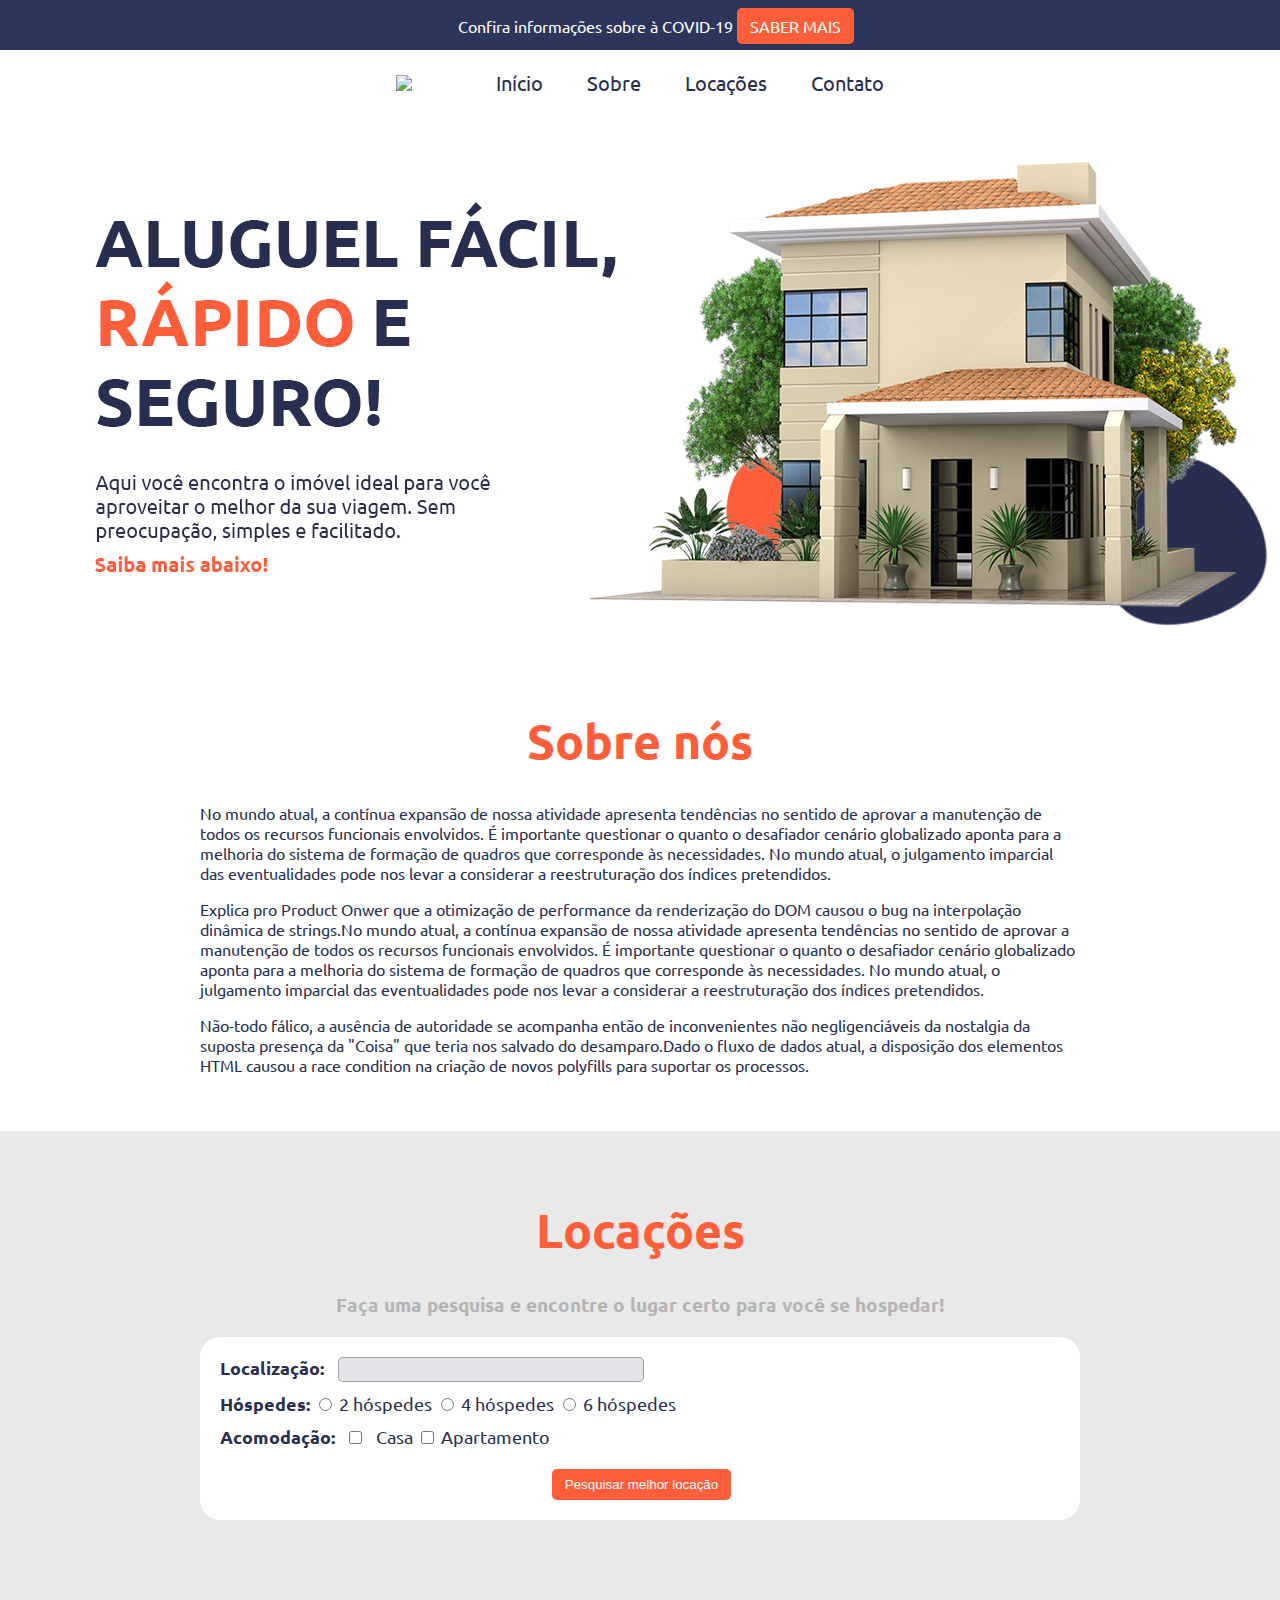
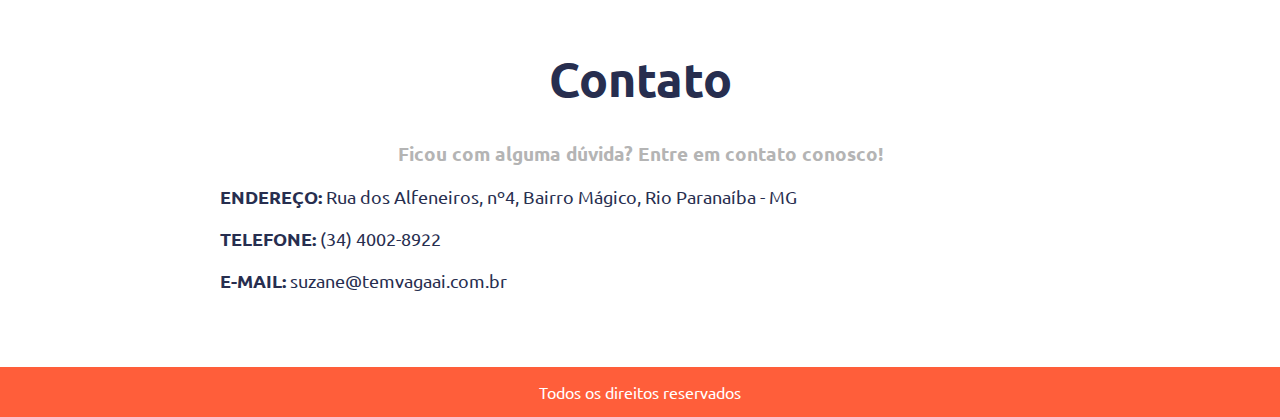
==== html/index.html @ 76b0810e "Create index.html" ====
<!DOCTYPE html>
<html>

<head>
    <meta charset="utf-8">
    <link rel="stylesheet" type="text/css" href="../css/estiloindex.css">
    <meta name="autores" content="Amanda, Matheus e Thalita">
    <link href="https://fonts.googleapis.com/css2?family=Ubuntu:wght@300;400;500;700&display=swap" rel="stylesheet">
    <title>Tem vaga aí?</title>
</head>

<body>
    <!-- CONTEÚDO DE AVISO -->
    <div class="aviso">
        <span>Confira informações sobre à COVID-19</span> <a href="https://coronavirus.saude.gov.br/" class="avisobotao">SABER MAIS</a>
      </div>

    <!-- MENU --> 
    <div class="navbar">
        <img class="navlogo" src="../img/logo.png">
        <a href="#inicio">Início</a>
        <a href="#sobre">Sobre</a>
        <a href="#locacoes">Locações</a>
        <a href="#contato">Contato</a>
      </div >
    
    <!-- IMAGEM INICIAL -->
    <div id="inicio">
      <img src="../img/fundo02.png">
    </div>

    <br  id="sobre" >
    <!-- SOBRE -->
    <h1 class="titulo" >Sobre nós</h1>

    <div class="paragrafo">
      <p>No mundo atual, a contínua expansão de nossa atividade apresenta tendências no 
        sentido de aprovar a manutenção de todos os recursos funcionais envolvidos.
        É importante questionar o quanto o desafiador cenário globalizado aponta para 
        a melhoria do sistema de formação de quadros que corresponde às necessidades.
        No mundo atual, o julgamento imparcial das eventualidades pode nos levar a considerar 
        a reestruturação dos índices pretendidos.</p>
        <p>Explica pro Product Onwer que a otimização de performance da renderização do DOM 
          causou o bug na interpolação dinâmica de strings.No mundo atual, a contínua expansão 
          de nossa atividade apresenta tendências no 
          sentido de aprovar a manutenção de todos os recursos funcionais envolvidos.
          É importante questionar o quanto o desafiador cenário globalizado aponta para 
          a melhoria do sistema de formação de quadros que corresponde às necessidades.
          No mundo atual, o julgamento imparcial das eventualidades pode nos levar a considerar 
          a reestruturação dos índices pretendidos.</p>
        <p id="locacoes">Não-todo fálico, a ausência de autoridade se acompanha então de inconvenientes não 
          negligenciáveis da nostalgia da suposta presença da "Coisa" que teria nos salvado do 
          desamparo.Dado o fluxo de dados atual, a disposição dos elementos HTML causou a race condition 
          na criação de novos polyfills para suportar os processos.</p>
          <br><br>
         
    </div>
    
    <!-- LOCAÇÕES -->
    <div class="fundoPesquisa" >
      
      <br>

      <h1 class="titulo">Locações</h1>
      <h3 class="subtitulo">Faça uma pesquisa e encontre o lugar certo para você se hospedar!</h3>

    <div class="pesquisa">

      <div>
        <label class="localizacao">Localização:</label>
        <input type="text" id="local" name="local"><br>
      </div>

      <div>
        <label class="localizacao">Hóspedes:</label>
        <input type="radio" id="2adultos" name="adultos" value="2adultos">
        <label for="2adultos">2 hóspedes</label> 
        <input type="radio" id="4adultos" name="adultos" value="4adultos">
        <label for="4adultos">4 hóspedes</label>
        <input type="radio" id="6adultos" name="adultos" value="6adultos">
        <label for="6adultos">6 hóspedes</label><br>
      </div>

      <div>
          <label class="localizacao">Acomodação:</label>
          <input type="checkbox" id="locacao1" name="locacao1" value="casa"> 
          <label for="locacao1"> Casa </label>
        
          <input type="checkbox" id="locacao2" name="locacao2" value="apartamento"> 
          <label for="locacao2"> Apartamento </label><br> 
      </div>

        <a href="resultado.html" ><button class="botaoPesquisa">Pesquisar melhor locação</button></a>
       
    </div>
    
    <br><br><br><br>

  </div>

    

    <!-- Contato -->
    <h1 class="tituloContato"  id="contato">Contato</h1>
      <h3 class="subtitulo">Ficou com alguma dúvida? Entre em contato conosco!</h3>
    <div class="contato" >
      <div class="paragrafoContato">
        <p><b>ENDEREÇO:</b> Rua dos Alfeneiros, nº4, Bairro Mágico, Rio Paranaíba - MG</p>
        <p><b>TELEFONE:</b> (34) 4002-8922</p>
        <p><b>E-MAIL:</b> suzane@temvagaai.com.br</p>
      </div>
    </div>
    <br><br>

    <!-- RODAPÉ -->
      <footer>
          <p>Todos os direitos reservados</p>
      </footer>

</body>


</html>
---- css/estiloindex.css ----
body, html {
    margin: 0;
    height: 100%;
    font-family: 'Ubuntu', sans-serif;
    scroll-behavior: smooth;
}

/* MENU */
.navbar {
    background-color: white;
    font-family: 'Ubuntu', sans-serif;
    padding:  20px 10px;
    text-align: center;
    position: fixed;
    display: block; 
    top: 50px;;
    width: 100%;
    left:0;
    right:0;
}

.navbar a {
    font-size: 20px;
    color: #272e4f;
    padding: 15px 20px;
    text-decoration: none;
    
}
  
.navbar a:hover {
    color: #ff5e3a ;
}

.navlogo{
    margin-right: 60px;
    height: 35px;
}

/* CONTEÚDO DE AVISO */ 

.aviso {
    position: fixed;
    display: block; 
    top: 0px;
    width: 100%;
    left:0;
    right:0;
    text-align: center;
    padding: 1rem;
    background-color: #2c365d;
    color: white;
    /*background-image: linear-gradient(to right, #2D27FF, #FF0A6C); ;*/
}

.avisobotao {
    font-family: 'Ubuntu', sans-serif;
    color: white;
    background-color: #ff5e3a ;
    padding: .5rem .8rem;
    border-radius: 5px;
    text-decoration: none;
}

/*H1*/

.titulo{
    color:  #ff5e3a;
    text-align: center;
    margin-top: 3rem;
    margin-bottom: 2rem;
    font-size: 3rem;
}

/*Parágrafos*/

.paragrafo{
    margin-right: 200px;
    margin-left: 200px;
    color: #272e4f;
}

/*Subtítulo*/
.subtitulo{
    text-align: center;
    color: #b4b4b4;
}

/*Pesquisa*/

.fundoPesquisa{
    background-color: #e9e9e9;
}

.pesquisa{
    margin-right: 200px;
    margin-left: 200px;
    font-size: 18px;
    color: #272e4f;
    background-color: #ffffff;
    border-radius: 20px;
}

.localizacao{
    margin-left: 20px;
    font-weight: bolder;  
}

#local{
    margin-top: 20px;
    margin-right: 10px;
    margin-left: 10px;
    margin-bottom: 10px;
    border-radius: 5px;
    border: 1px solid hsla(0, 0%, 0%, 0.302);
    background:#272e4f21;
    width:300px;
    font-size: 18px;
   
}

#locacao1{
    margin-top: 15px;
    margin-right: 10px;
    margin-left: 10px;
    margin-bottom: 10px;
}

.botaoPesquisa{
    color: white;
    background-color: #ff5e3a ;
    padding: .5rem .8rem;
    border-radius: 5px;
    border: none;
    text-decoration: none;
    margin-top: 15px;
    margin-right: 10px;
    margin-left: 40%;
    margin-bottom: 20px;
   
}

.botaoPesquisa:hover {
    background-color: #272e4f ;
}

/* RODAPE */

.tituloContato{
    color: #272e4f;
    text-align: center;
    margin-top: 3rem;
    margin-bottom: 2rem;
    font-size: 3rem;
    
}

.contato{
    margin-right: 200px;
    margin-left: 200px;
    font-size: 18px;
    color: #272e4f;
    /*border: solid 1px;*/
    border-radius: 20px;
    animation: mudar-borda 4s linear infinite alternate;
}

@keyframes mudar-borda {
    25% {
      border: solid 1px #ff5e3a;
    }
    50% {
        border: solid 2px #272e4f;
    }
    75% {
        border: solid 3px #ff5e3a;
      }
      100% {
          border: solid 4px #272e4f;
      }
  }

.paragrafoContato{
    margin-left: 20px;
    color: #272e4f;
}

/* RODAPE */

footer{
    bottom: 0;
    background-color: #ff5e3a;
    color: #FFF;
    width: 100%;
    height: 50px;    
    text-align: center;
    line-height: 50px;
}
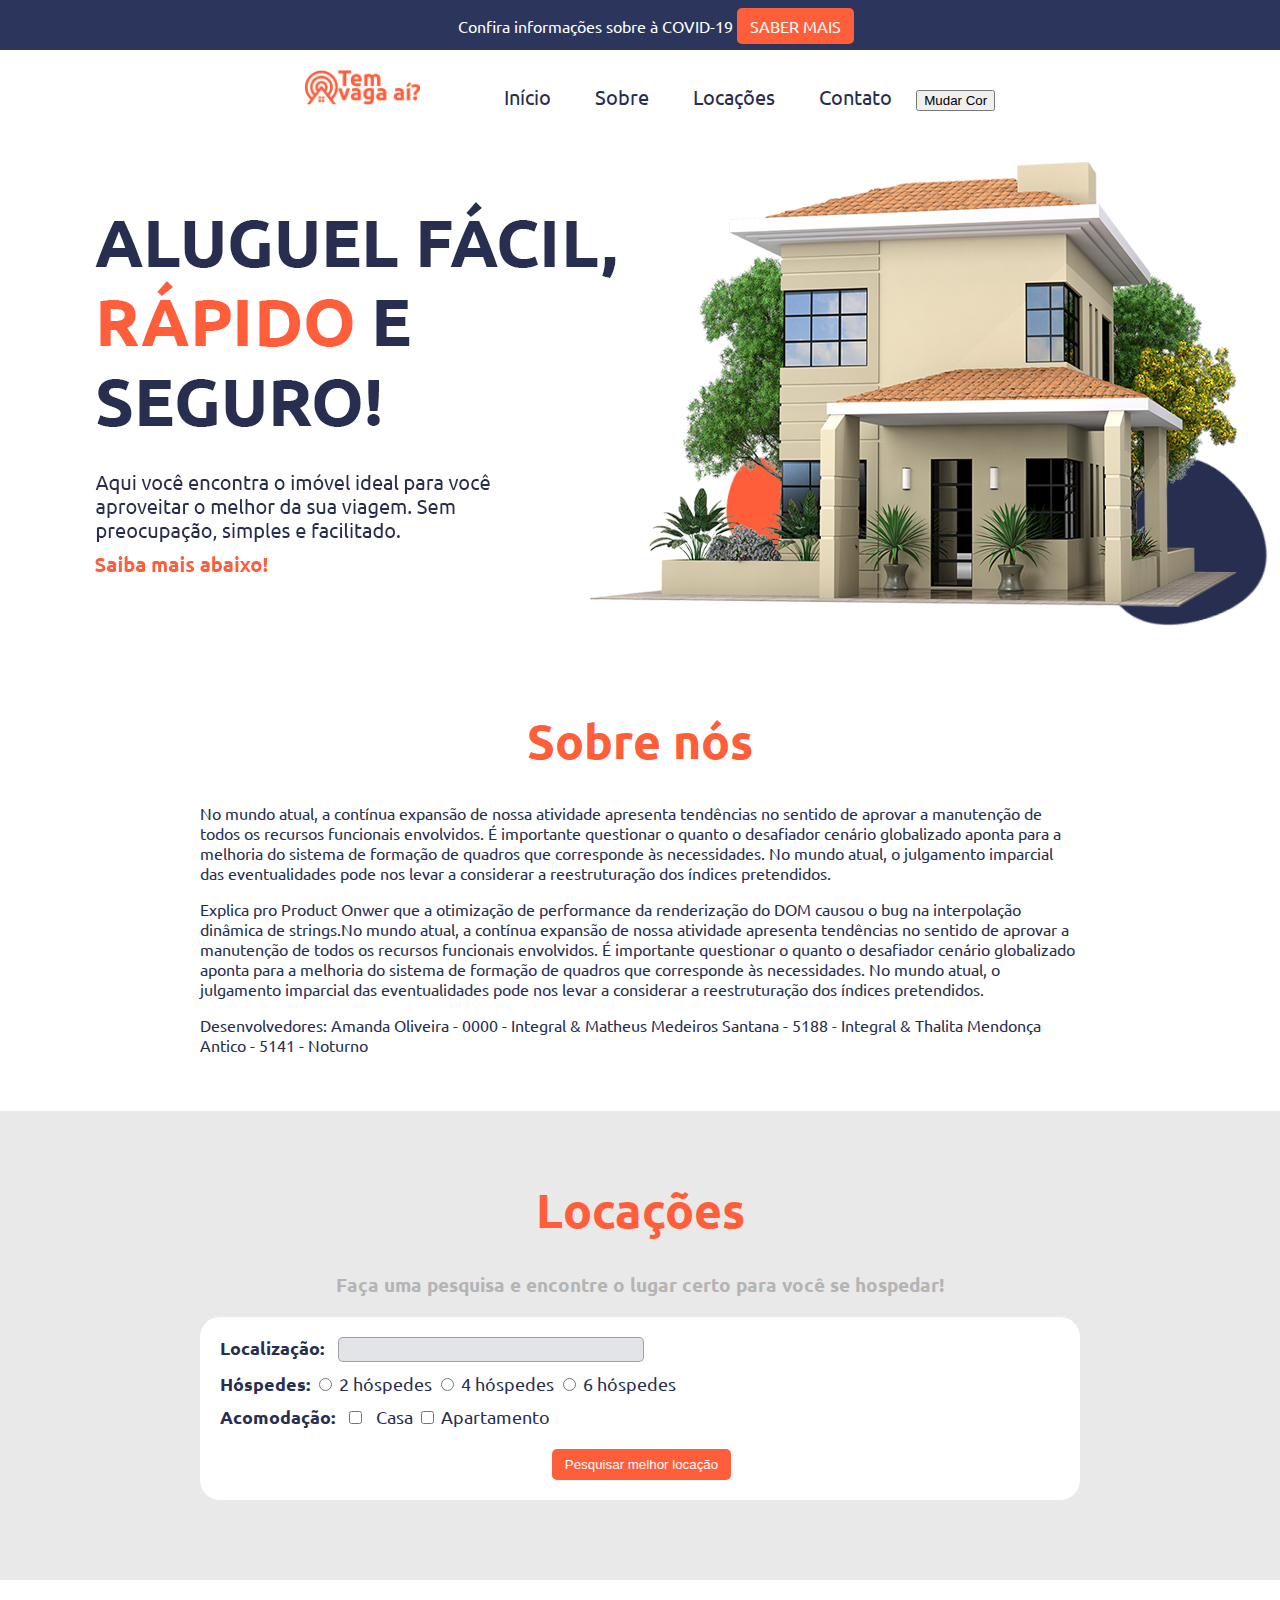
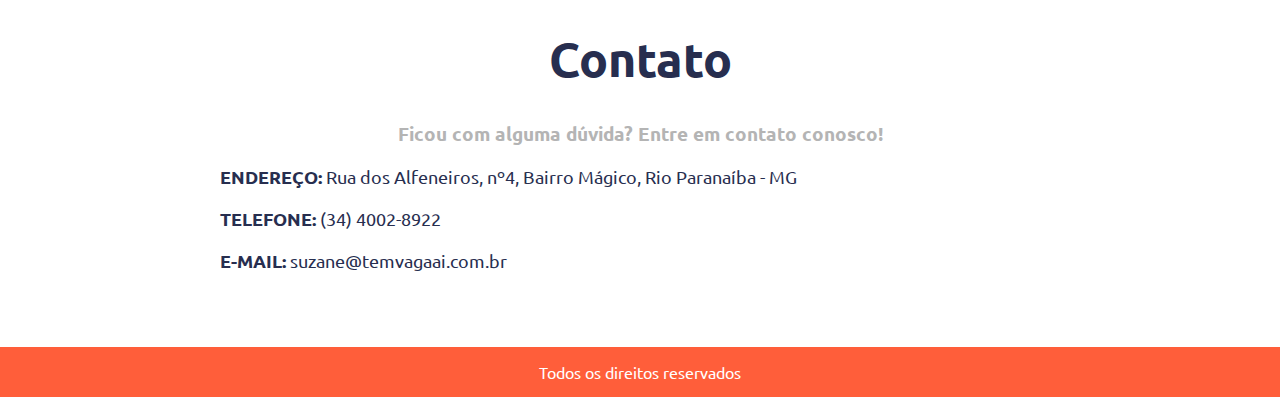
==== commit 3e4801f8: "Update index.html" ====
--- a/html/index.html
+++ b/html/index.html
@@ -22,6 +22,7 @@
         <a href="#sobre">Sobre</a>
         <a href="#locacoes">Locações</a>
         <a href="#contato">Contato</a>
+        <button id="mudarsite" class="botaomenu" onclick="myFunction()">Mudar Cor</button>
       </div >
     
     <!-- IMAGEM INICIAL -->
@@ -48,10 +49,7 @@
           a melhoria do sistema de formação de quadros que corresponde às necessidades.
           No mundo atual, o julgamento imparcial das eventualidades pode nos levar a considerar 
           a reestruturação dos índices pretendidos.</p>
-        <p id="locacoes">Não-todo fálico, a ausência de autoridade se acompanha então de inconvenientes não 
-          negligenciáveis da nostalgia da suposta presença da "Coisa" que teria nos salvado do 
-          desamparo.Dado o fluxo de dados atual, a disposição dos elementos HTML causou a race condition 
-          na criação de novos polyfills para suportar os processos.</p>
+        <p id="locacoes">Desenvolvedores: Amanda Oliveira - 0000 - Integral & Matheus Medeiros Santana - 5188 - Integral & Thalita Mendonça Antico - 5141 - Noturno </p>
           <br><br>
          
     </div>
@@ -116,6 +114,20 @@
       <footer>
           <p>Todos os direitos reservados</p>
       </footer>
+    
+<script>
+function myFunction() {
+  var x = document.getElementsByClassName("navbar");
+    x[0].style.backgroundColor = "#272e4f";
+  
+  var y = document.getElementsByClassName("aviso");
+  y[0].style.backgroundColor = "black";
+
+  var z = document.getElementsByClassName("body");
+  z[0].style.backgroundColor = "#272e4f";
+  
+}
+</script>
 
 </body>
 
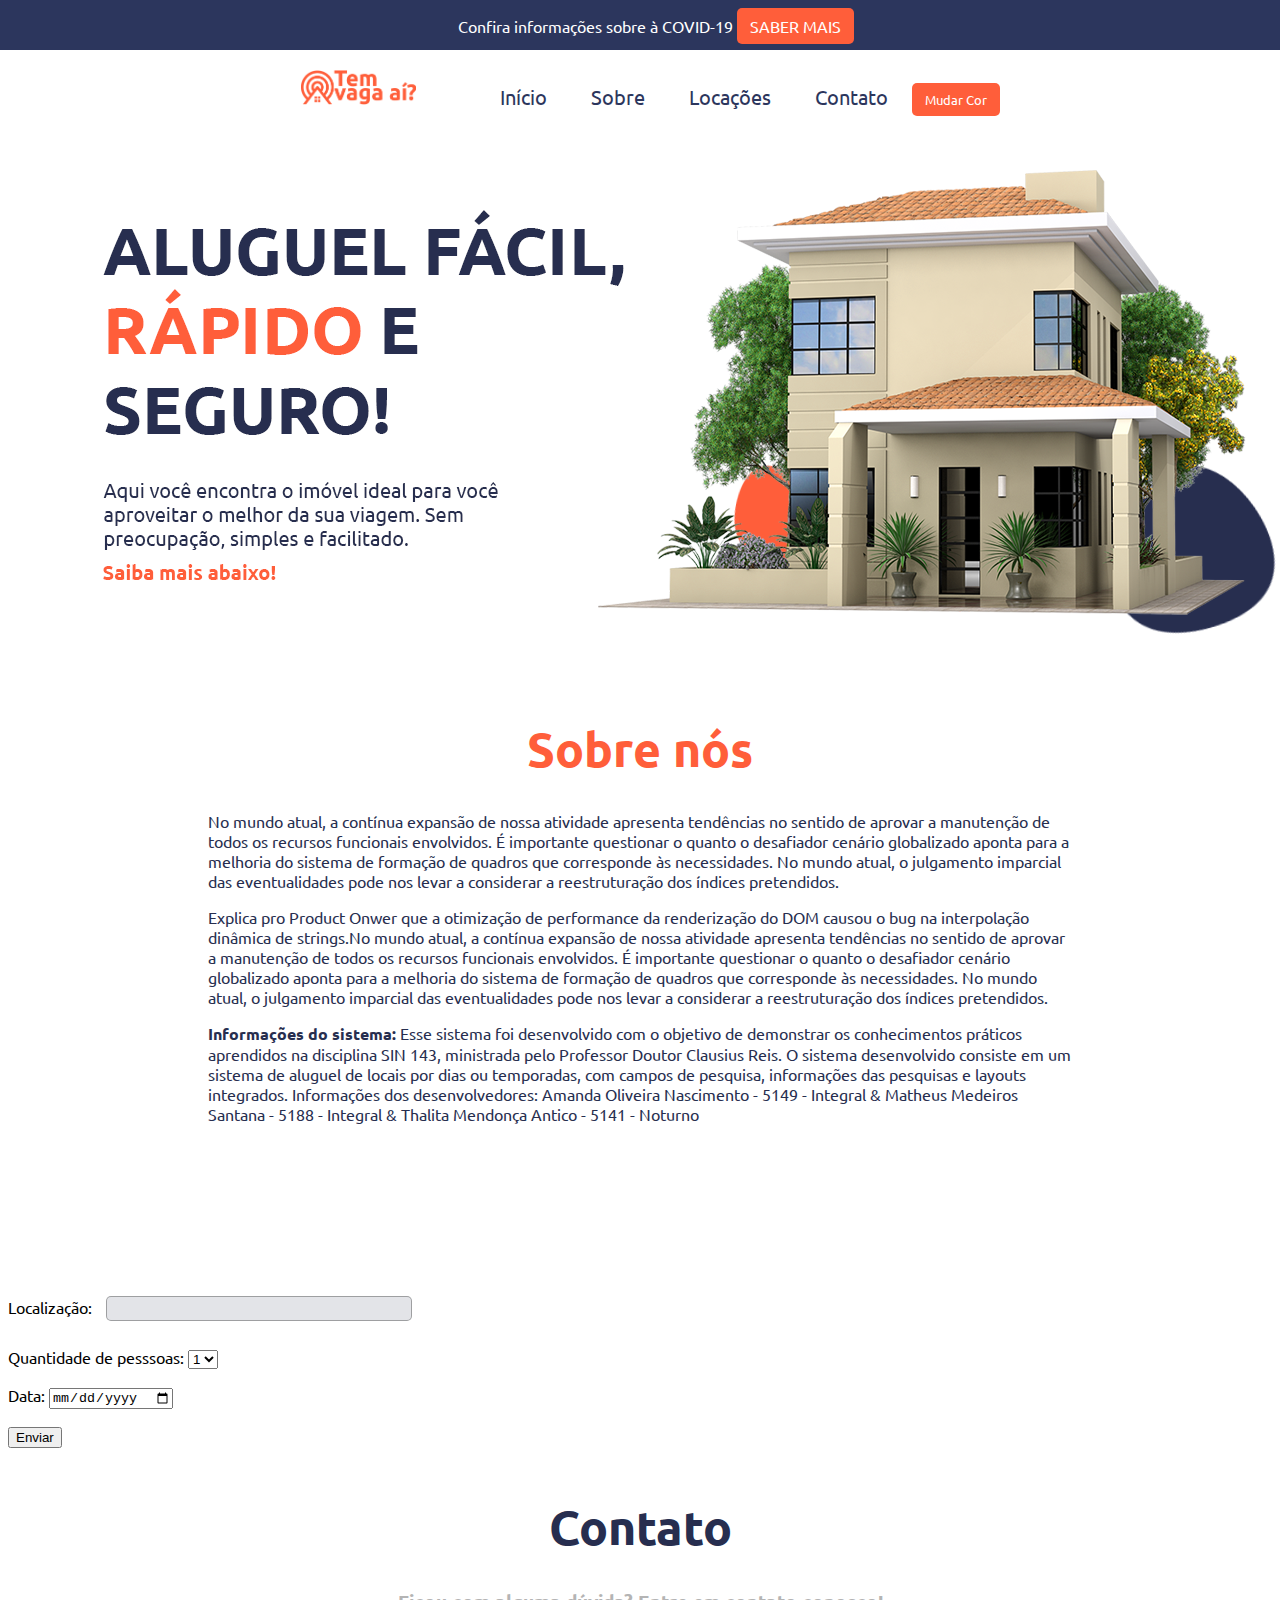
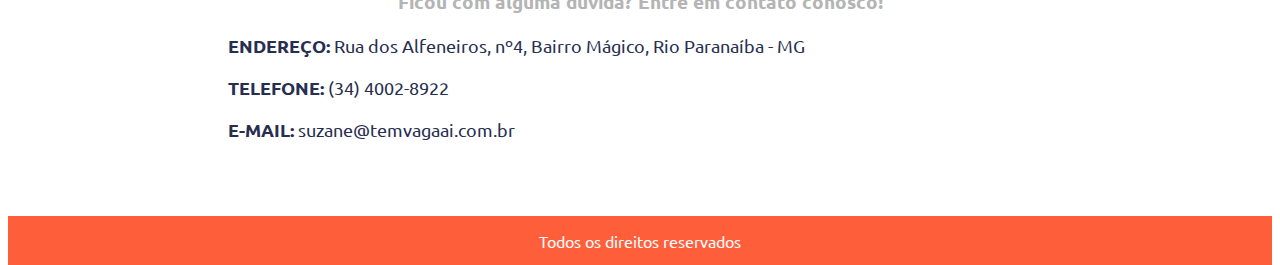
==== commit 7de6deb8: "Update index.html" ====
--- a/html/index.html
+++ b/html/index.html
@@ -22,14 +22,15 @@
         <a href="#sobre">Sobre</a>
         <a href="#locacoes">Locações</a>
         <a href="#contato">Contato</a>
-        <button id="mudarsite" class="botaomenu" onclick="myFunction()">Mudar Cor</button>
+        <input type="button" class="botaomenu" onclick="mudarCSS('../css/estiloindexCORES.css', 0);" value="Mudar Cor">
       </div >
     
     <!-- IMAGEM INICIAL -->
     <div id="inicio">
       <img src="../img/fundo02.png">
-    </div>
-
+      
+    </div>
+    
     <br  id="sobre" >
     <!-- SOBRE -->
     <h1 class="titulo" >Sobre nós</h1>
@@ -49,12 +50,16 @@
           a melhoria do sistema de formação de quadros que corresponde às necessidades.
           No mundo atual, o julgamento imparcial das eventualidades pode nos levar a considerar 
           a reestruturação dos índices pretendidos.</p>
-        <p id="locacoes">Desenvolvedores: Amanda Oliveira - 0000 - Integral & Matheus Medeiros Santana - 5188 - Integral & Thalita Mendonça Antico - 5141 - Noturno </p>
+        <p id="locacoes"><b>Informações do sistema: </b>Esse sistema foi desenvolvido com o objetivo de demonstrar os conhecimentos 
+          práticos aprendidos na disciplina SIN 143, ministrada pelo Professor Doutor Clausius Reis. O sistema desenvolvido consiste
+          em um sistema de aluguel de locais por dias ou temporadas, com campos de pesquisa, informações das pesquisas e layouts
+          integrados. Informações dos desenvolvedores: Amanda Oliveira Nascimento - 5149 - Integral & Matheus Medeiros Santana - 
+          5188 - Integral & Thalita Mendonça Antico - 5141 - Noturno </p>
           <br><br>
          
     </div>
     
-    <!-- LOCAÇÕES -->
+    <!-- LOCAÇÕES
     <div class="fundoPesquisa" >
       
       <br>
@@ -91,11 +96,25 @@
         <a href="resultado.html" ><button class="botaoPesquisa">Pesquisar melhor locação</button></a>
        
     </div>
-    
+     -->
     <br><br><br><br>
 
   </div>
 
+  <form name="pesquisa" method="post" action="#" onsubmit="return validaForm(this);">
+    <p>Localização: <input type="text" name="local" id="local" /></p>
+    <p>Quantidade de pesssoas:
+      <select name="quantidade" id="quantidade">
+        <option>1</option>
+        <option>2</option>
+        <option>3</option>
+        <option>4</option>
+        <option>5</option>
+      </select>
+     <p>Data: <input type="date" name="data"  id="data"></p>
+    </p><label><input type="submit" name="sbt" value="Enviar" /></label></p>
+  </form>
+  
     
 
     <!-- Contato -->
@@ -116,16 +135,108 @@
       </footer>
     
 <script>
-function myFunction() {
-  var x = document.getElementsByClassName("navbar");
-    x[0].style.backgroundColor = "#272e4f";
-  
-  var y = document.getElementsByClassName("aviso");
-  y[0].style.backgroundColor = "black";
-
-  var z = document.getElementsByClassName("body");
-  z[0].style.backgroundColor = "#272e4f";
-  
+function mudarCSS(cssFile, cssLinkIndex) {
+
+  var oldlink = document.getElementsByTagName("link").item(cssLinkIndex);
+
+  var newlink = document.createElement("link");
+
+  newlink.setAttribute("rel", "stylesheet");
+  newlink.setAttribute("type", "text/css");
+  newlink.setAttribute("href", cssFile);
+
+  document.getElementsByTagName("head").item(0).replaceChild(newlink, oldlink);
+}
+
+function validaForm(frm) {
+/*
+o parâmetro frm desta função significa: this.form,
+pois a chamada da função - validaForm(this) foi
+definida na tag form.
+*/
+    //Não receber localização vazia
+    if(frm.local.value == "") {
+        alert("Por favor, preencha a localização!");
+        frm.local.focus();
+        return false;
+    }
+
+    //Não receber numero
+    if(!isNaN(frm.local.value)) {
+        alert("Por favor, não preencher com número!");
+        frm.local.focus();
+        return false;
+    } 
+
+    if(frm.local.value.lenght < 3) {
+        alert("Por favor, aaaaaaaaa!");
+        frm.local.focus();
+        return false;
+    }
+
+    //Não receber data vazia
+    if(frm.data.value == "") {
+        alert("Por favor, preencha a data!");
+        frm.data.focus();
+        return false;
+    }
+
+    var strData = "06/12/2020";
+    var partesData = strData.split("/");
+    var data = new Date(partesData[2], partesData[1] - 1, partesData[0]);
+
+    if(data > new Date('06/12/2020')){ 
+        alert("Por favor, preencha a data maior que hoje!");
+        frm.data.focus();
+        return false;
+    }
+
+    
+
+    
+
+    // O utilizador necessita de selecionar um dos dois
+    //radio buttons: Masculino ou Feminino.
+    escolhaSexo = -1; //valor negativo default (padrão) que significa que nada foi escolhido ainda.
+    //No bloco de código abaixo foi criado um ciclo entre
+    //os radios button com o mesmo nome (sexo)
+    for(x = frm.sexo.lenght -1; x > -1; x--) {
+        /*
+        x = frm.sexo.lenght -1 é a mesma coisa que: x = 2-
+        1, que resulta em 1.
+        x > -1 significa que o valor de x não pode ser igual a -1 e
+        sim maior, porque -1 significa que nada foi escolhido.
+        x-- significa que há um decremento no valor x, é algo como:
+        x = 1, x= 0 e pára pois x não pode ser -1.
+        */
+        if(frm.sexo[x].checked) { //checked quer dizer selecionado,
+           //então verifica se o primeiro (0) ou o
+           //segundo (1) radio button foi selecionado (checked).
+           escolhaSexo = x; //atribui à variável escolhaSexo o valor X.
+        }
+    }
+    //se nenhuma das opções (masculino ou feminino) forem
+    //escolhidas, mostra um alerta e cancela o envio.
+    if(escolhaSexo == -1) {
+        alert("qual o seu sexo?");
+        frm.sexo[0].focus();
+        return false;
+    }
+    /* valida a profissão:
+    O utilizador tem de escolher uma entre as três opções
+    (Programador, Designer e Tester).
+    */
+    if(frm.prof.value == "" || from.prof.value == "Todas") {
+        alert("De momento, precisamos de especialistas nas três áreas indicadas");
+        frm.prof.focus();
+        return false;
+    }
+    //Valida a textArea, que é como validar um campo de texto simples.
+    if(frm.sobre.value == "" || frm.sobre.value == null) {
+        alert("Por favor, conte-nos um pouco sobre si.");
+        frm.sobre.focus();
+        return false;
+    }
 }
 </script>
 
--- a/css/estiloindex.css
+++ b/css/estiloindex.css
@@ -1,8 +1,9 @@
-body, html {
+.body, html {
     margin: 0;
     height: 100%;
     font-family: 'Ubuntu', sans-serif;
     scroll-behavior: smooth;
+    background-color: white;
 }
 
 /* MENU */
@@ -17,14 +18,14 @@
     width: 100%;
     left:0;
     right:0;
+    
 }
 
 .navbar a {
     font-size: 20px;
-    color: #272e4f;
+    color: #2c365d;
     padding: 15px 20px;
     text-decoration: none;
-    
 }
   
 .navbar a:hover {
@@ -35,6 +36,22 @@
     margin-right: 60px;
     height: 35px;
 }
+
+.botaomenu {
+    font-family: 'Ubuntu', sans-serif;
+    color: white;
+    background-color: #ff5e3a ;
+    padding: .5rem .8rem;
+    border-radius: 5px;
+    border: none;
+    text-decoration: none;
+}
+
+.botaomenu:hover {
+    color: #2c365d ;
+}
+
+
 
 /* CONTEÚDO DE AVISO */ 
 
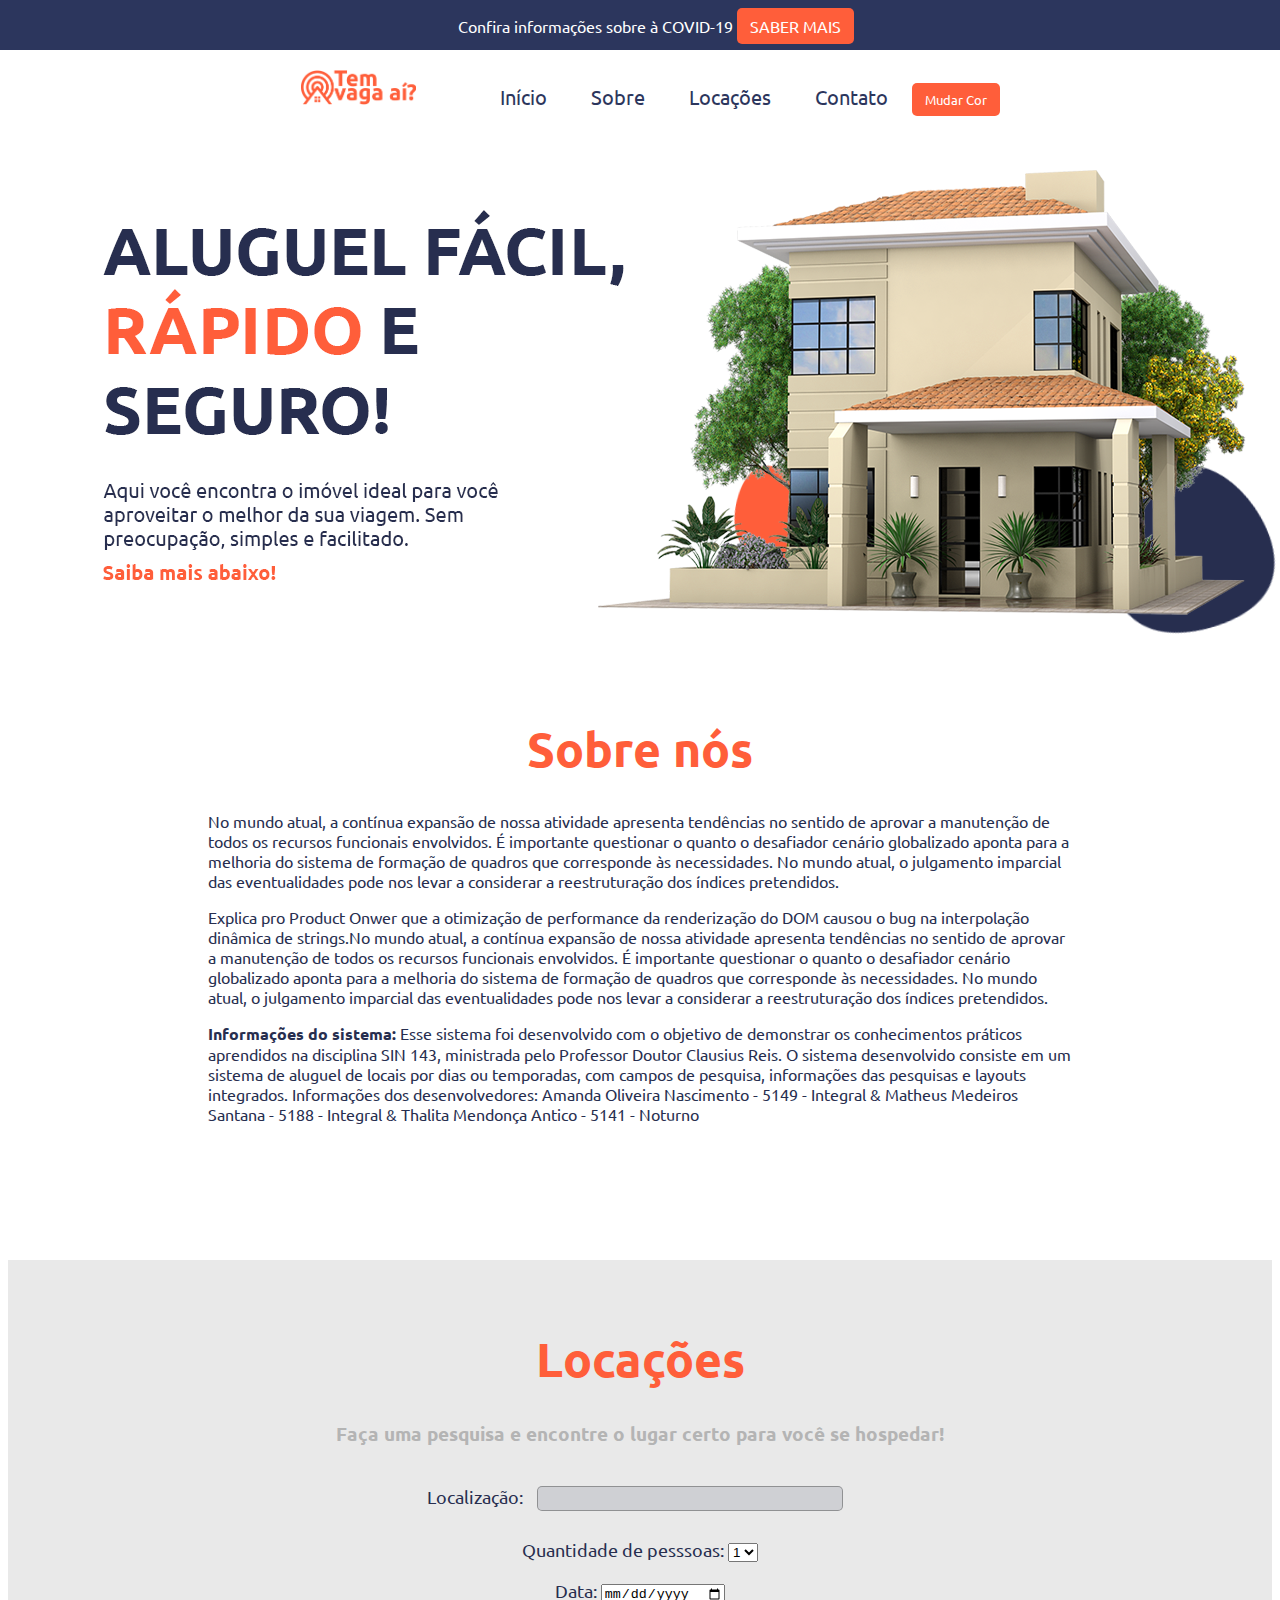
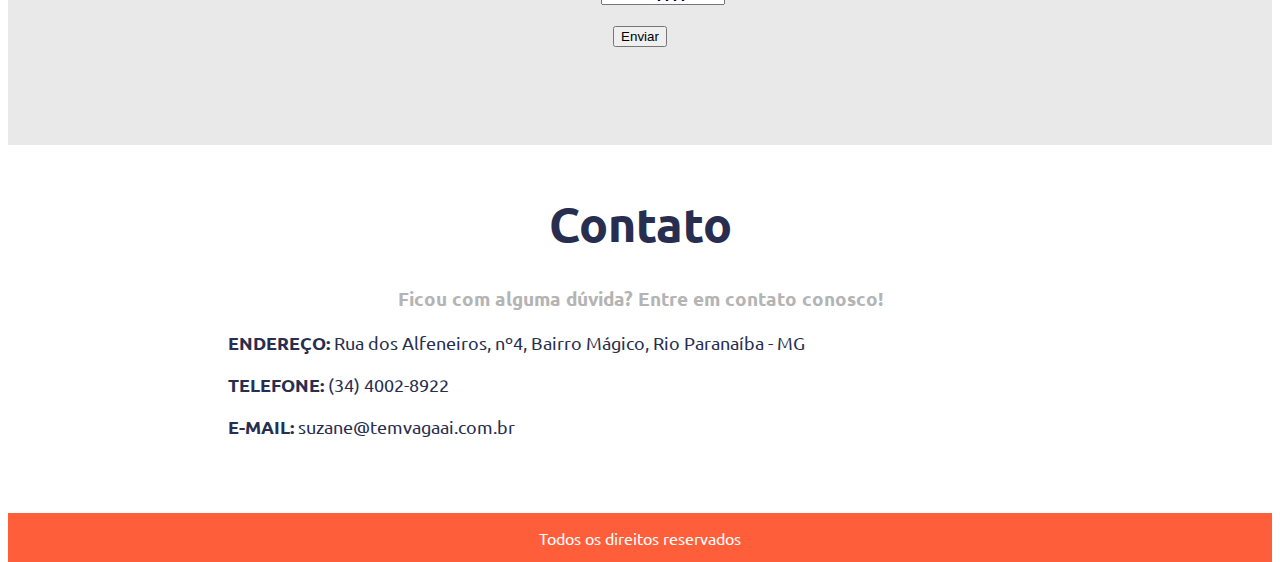
==== commit 1f995bd0: "Update index.html" ====
--- a/html/index.html
+++ b/html/index.html
@@ -6,6 +6,7 @@
     <link rel="stylesheet" type="text/css" href="../css/estiloindex.css">
     <meta name="autores" content="Amanda, Matheus e Thalita">
     <link href="https://fonts.googleapis.com/css2?family=Ubuntu:wght@300;400;500;700&display=swap" rel="stylesheet">
+    <script src="../js/d3.js"></script>
     <title>Tem vaga aí?</title>
 </head>
 
@@ -101,20 +102,34 @@
 
   </div>
 
-  <form name="pesquisa" method="post" action="#" onsubmit="return validaForm(this);">
-    <p>Localização: <input type="text" name="local" id="local" /></p>
-    <p>Quantidade de pesssoas:
-      <select name="quantidade" id="quantidade">
-        <option>1</option>
-        <option>2</option>
-        <option>3</option>
-        <option>4</option>
-        <option>5</option>
-      </select>
-     <p>Data: <input type="date" name="data"  id="data"></p>
-    </p><label><input type="submit" name="sbt" value="Enviar" /></label></p>
-  </form>
+  <div class="fundoPesquisa" >
+      
+    <br>
+
+    <h1 class="titulo">Locações</h1>
+    <h3 class="subtitulo">Faça uma pesquisa e encontre o lugar certo para você se hospedar!</h3>
+
+     <div class="pesquisa">
+
+      <form name="pesquisa" method="post" action="#" onsubmit="return validaForm(this);">
+        <p>Localização: <input type="text" name="local" id="local" /></p>
+        <p>Quantidade de pesssoas:
+          <select name="quantidade" id="quant">
+            <option>1</option>
+            <option>2</option>
+            <option>3</option>
+            <option>4</option>
+            <option>5</option>
+          </select>
+        <p>Data: <input type="date" name="data"  id="data"></p>
+        </p><label><input type="submit" name="sbt" value="Enviar" /></label></p>
+      </form>
+
+    </div>
   
+      <br><br><br><br>
+
+  </div>
     
 
     <!-- Contato -->
@@ -135,6 +150,8 @@
       </footer>
     
 <script>
+
+//Função de mudar CSS do site
 function mudarCSS(cssFile, cssLinkIndex) {
 
   var oldlink = document.getElementsByTagName("link").item(cssLinkIndex);
@@ -148,12 +165,9 @@
   document.getElementsByTagName("head").item(0).replaceChild(newlink, oldlink);
 }
 
+//Função de validar o formulario de pesquisa
 function validaForm(frm) {
-/*
-o parâmetro frm desta função significa: this.form,
-pois a chamada da função - validaForm(this) foi
-definida na tag form.
-*/
+
     //Não receber localização vazia
     if(frm.local.value == "") {
         alert("Por favor, preencha a localização!");
@@ -168,76 +182,23 @@
         return false;
     } 
 
-    if(frm.local.value.lenght < 3) {
-        alert("Por favor, aaaaaaaaa!");
-        frm.local.focus();
-        return false;
-    }
-
     //Não receber data vazia
     if(frm.data.value == "") {
         alert("Por favor, preencha a data!");
         frm.data.focus();
         return false;
     }
-
-    var strData = "06/12/2020";
-    var partesData = strData.split("/");
-    var data = new Date(partesData[2], partesData[1] - 1, partesData[0]);
-
-    if(data > new Date('06/12/2020')){ 
-        alert("Por favor, preencha a data maior que hoje!");
-        frm.data.focus();
-        return false;
-    }
-
-    
-
-    
-
-    // O utilizador necessita de selecionar um dos dois
-    //radio buttons: Masculino ou Feminino.
-    escolhaSexo = -1; //valor negativo default (padrão) que significa que nada foi escolhido ainda.
-    //No bloco de código abaixo foi criado um ciclo entre
-    //os radios button com o mesmo nome (sexo)
-    for(x = frm.sexo.lenght -1; x > -1; x--) {
-        /*
-        x = frm.sexo.lenght -1 é a mesma coisa que: x = 2-
-        1, que resulta em 1.
-        x > -1 significa que o valor de x não pode ser igual a -1 e
-        sim maior, porque -1 significa que nada foi escolhido.
-        x-- significa que há um decremento no valor x, é algo como:
-        x = 1, x= 0 e pára pois x não pode ser -1.
-        */
-        if(frm.sexo[x].checked) { //checked quer dizer selecionado,
-           //então verifica se o primeiro (0) ou o
-           //segundo (1) radio button foi selecionado (checked).
-           escolhaSexo = x; //atribui à variável escolhaSexo o valor X.
-        }
-    }
-    //se nenhuma das opções (masculino ou feminino) forem
-    //escolhidas, mostra um alerta e cancela o envio.
-    if(escolhaSexo == -1) {
-        alert("qual o seu sexo?");
-        frm.sexo[0].focus();
-        return false;
-    }
-    /* valida a profissão:
-    O utilizador tem de escolher uma entre as três opções
-    (Programador, Designer e Tester).
-    */
-    if(frm.prof.value == "" || from.prof.value == "Todas") {
-        alert("De momento, precisamos de especialistas nas três áreas indicadas");
-        frm.prof.focus();
-        return false;
-    }
-    //Valida a textArea, que é como validar um campo de texto simples.
-    if(frm.sobre.value == "" || frm.sobre.value == null) {
-        alert("Por favor, conte-nos um pouco sobre si.");
-        frm.sobre.focus();
-        return false;
-    }
 }
+
+//Função de preencher com CSV
+d3.csv("dropdown.csv",
+function(data) {
+  for(var i = 0; i < data.length; i++) {
+    console.log(data[i].quant);
+  }
+}
+
+
 </script>
 
 </body>
--- a/css/estiloindex.css
+++ b/css/estiloindex.css
@@ -109,12 +109,11 @@
 }
 
 .pesquisa{
-    margin-right: 200px;
-    margin-left: 200px;
+    
     font-size: 18px;
     color: #272e4f;
-    background-color: #ffffff;
     border-radius: 20px;
+    text-align: center;
 }
 
 .localizacao{
@@ -132,7 +131,6 @@
     background:#272e4f21;
     width:300px;
     font-size: 18px;
-   
 }
 
 #locacao1{
@@ -153,7 +151,6 @@
     margin-right: 10px;
     margin-left: 40%;
     margin-bottom: 20px;
-   
 }
 
 .botaoPesquisa:hover {
@@ -168,7 +165,6 @@
     margin-top: 3rem;
     margin-bottom: 2rem;
     font-size: 3rem;
-    
 }
 
 .contato{
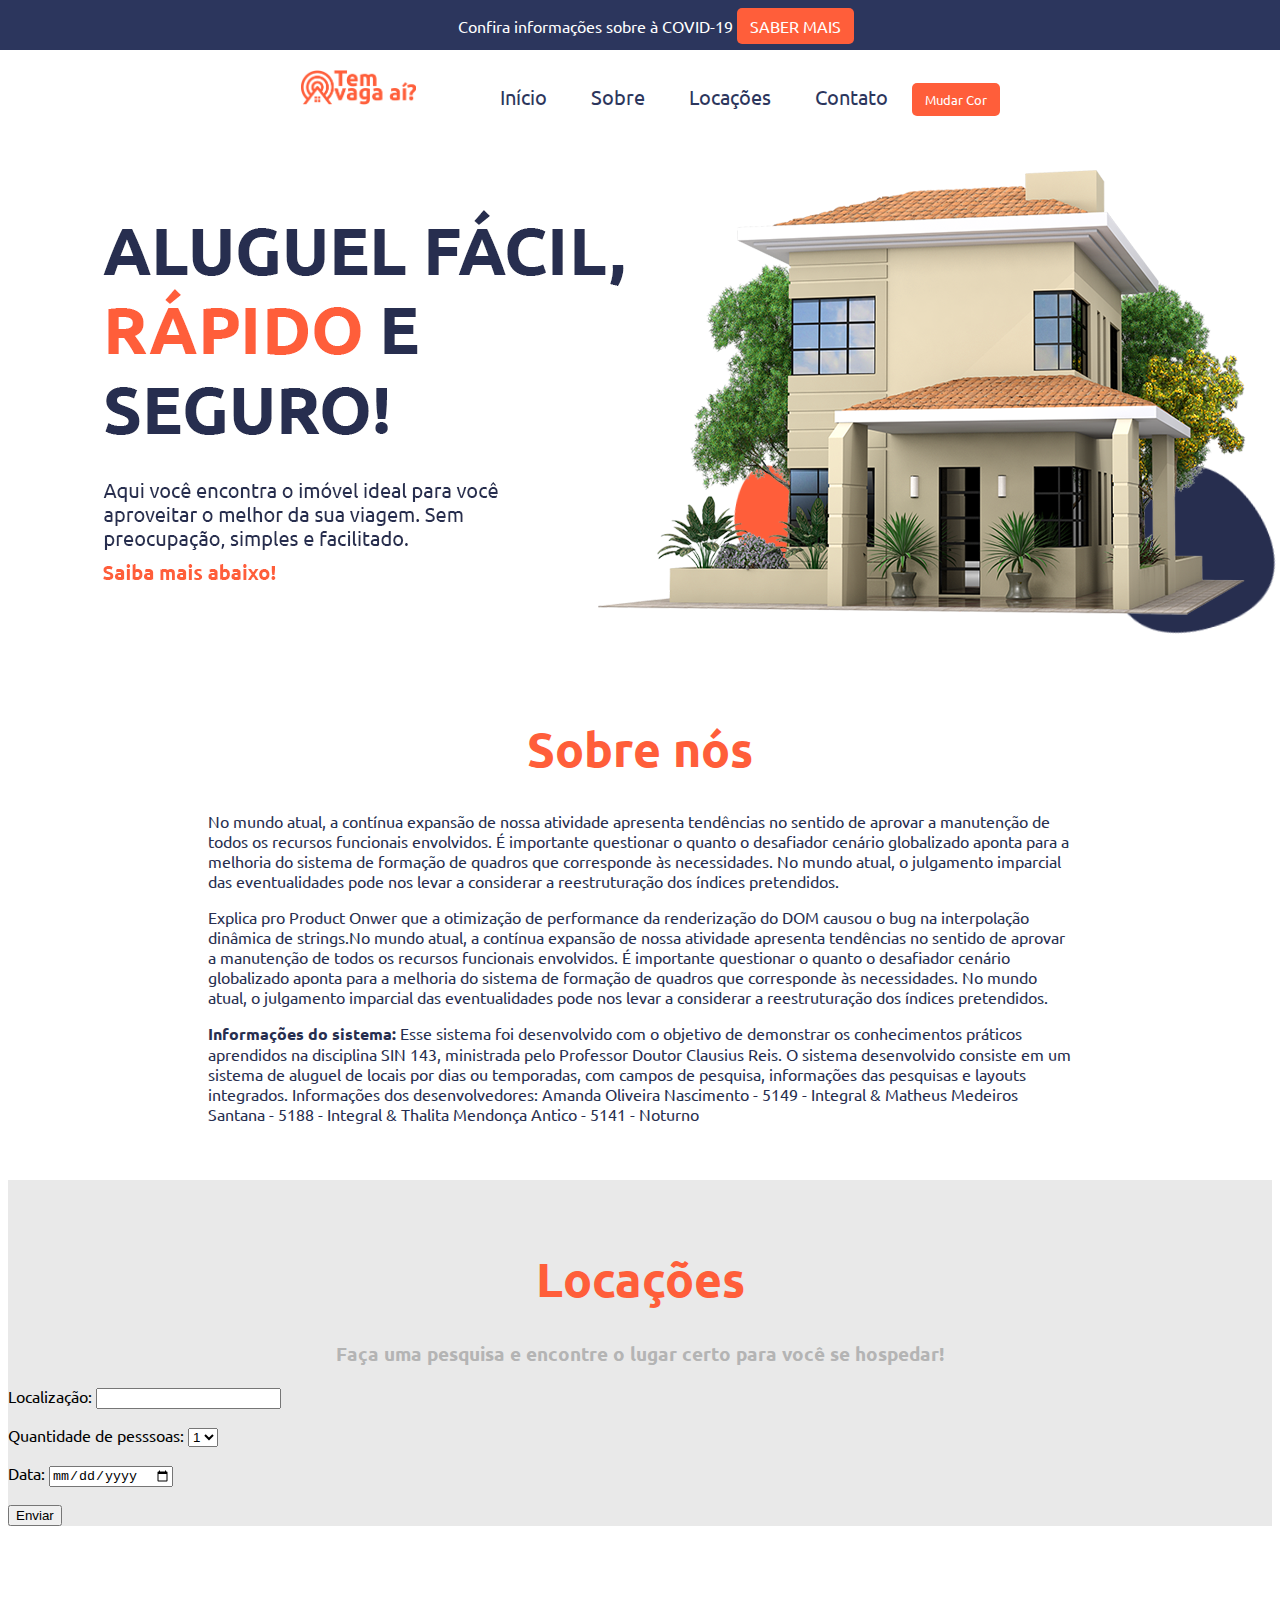
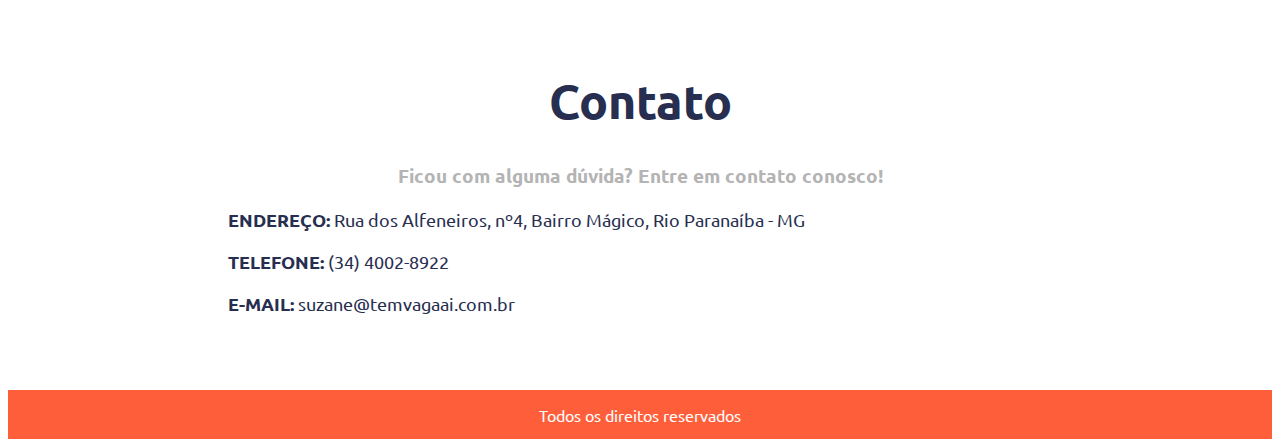
==== commit 2eac255e: "Update index.html" ====
--- a/html/index.html
+++ b/html/index.html
@@ -6,7 +6,7 @@
     <link rel="stylesheet" type="text/css" href="../css/estiloindex.css">
     <meta name="autores" content="Amanda, Matheus e Thalita">
     <link href="https://fonts.googleapis.com/css2?family=Ubuntu:wght@300;400;500;700&display=swap" rel="stylesheet">
-    <script src="../js/d3.js"></script>
+   
     <title>Tem vaga aí?</title>
 </head>
 
@@ -97,10 +97,11 @@
         <a href="resultado.html" ><button class="botaoPesquisa">Pesquisar melhor locação</button></a>
        
     </div>
-     -->
+     
     <br><br><br><br>
 
   </div>
+-->
 
   <div class="fundoPesquisa" >
       
@@ -109,7 +110,7 @@
     <h1 class="titulo">Locações</h1>
     <h3 class="subtitulo">Faça uma pesquisa e encontre o lugar certo para você se hospedar!</h3>
 
-     <div class="pesquisa">
+     <div class="pesquisa"></div>
 
       <form name="pesquisa" method="post" action="#" onsubmit="return validaForm(this);">
         <p>Localização: <input type="text" name="local" id="local" /></p>
@@ -129,7 +130,7 @@
   
       <br><br><br><br>
 
-  </div>
+ 
     
 
     <!-- Contato -->
@@ -190,13 +191,12 @@
     }
 }
 
-//Função de preencher com CSV
-d3.csv("dropdown.csv",
-function(data) {
+/*Função de preencher com CSV
+d3.csv("dropdown.csv", function(data) {
   for(var i = 0; i < data.length; i++) {
     console.log(data[i].quant);
   }
-}
+}*/
 
 
 </script>
--- a/css/estiloindex.css
+++ b/css/estiloindex.css
@@ -121,7 +121,7 @@
     font-weight: bolder;  
 }
 
-#local{
+#locall{
     margin-top: 20px;
     margin-right: 10px;
     margin-left: 10px;
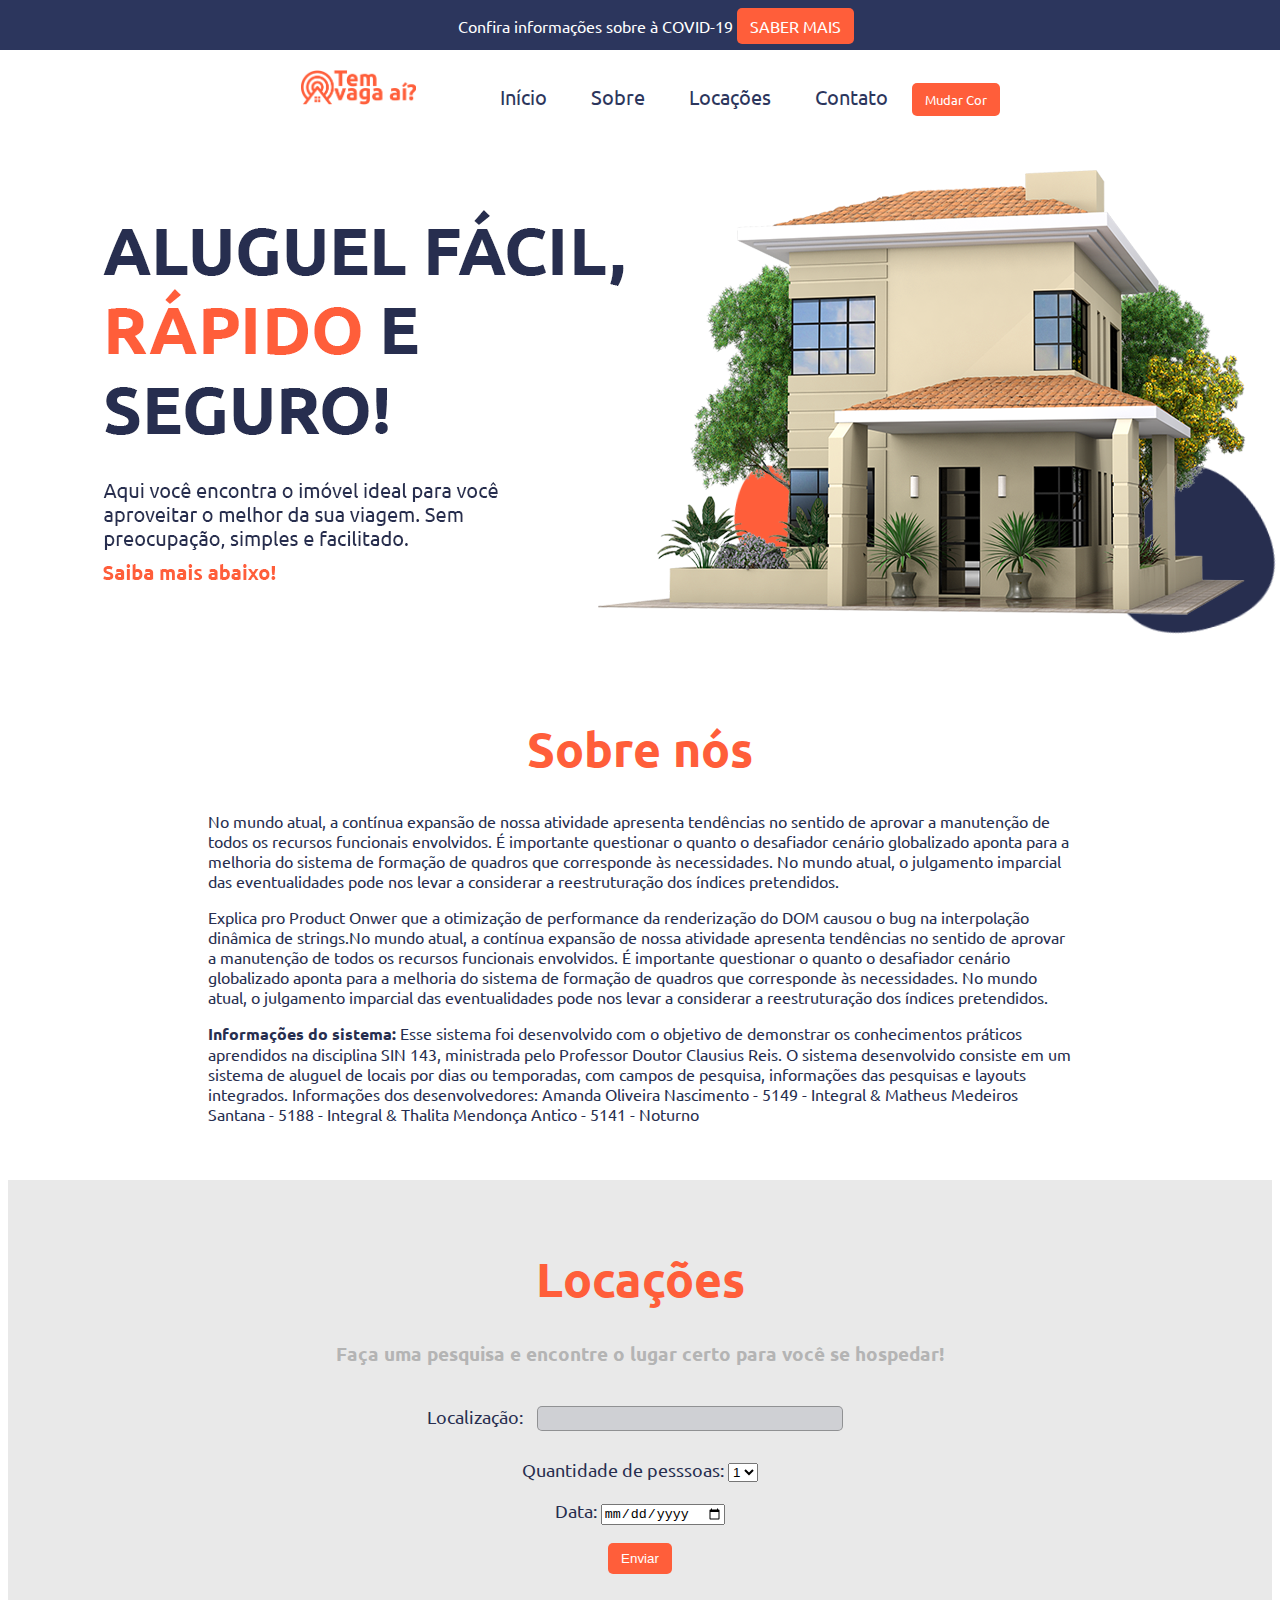
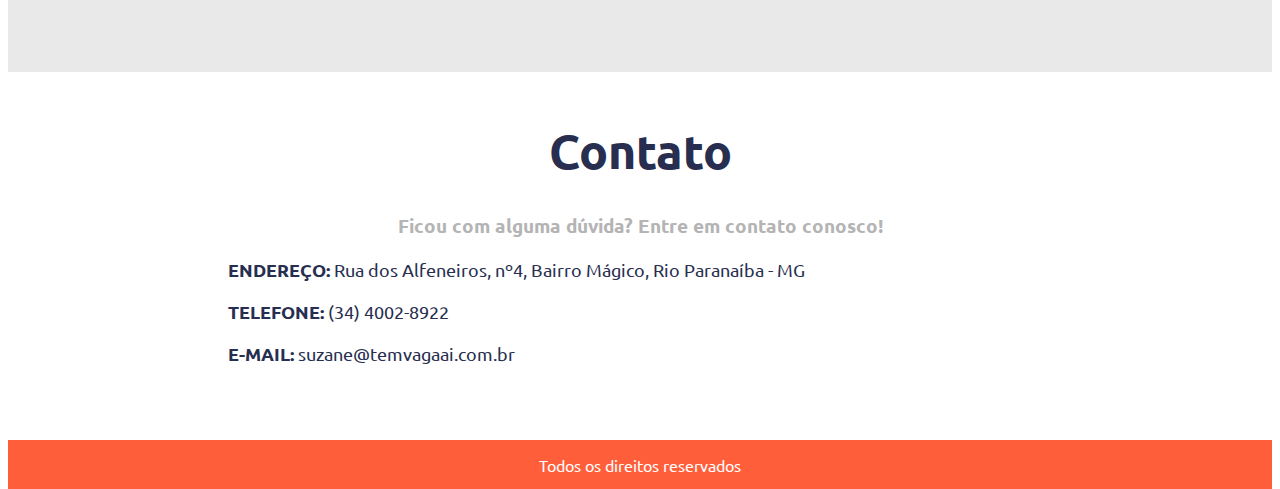
==== commit 361c2fc5: "Update index.html" ====
--- a/html/index.html
+++ b/html/index.html
@@ -31,6 +31,19 @@
       <img src="../img/fundo02.png">
       
     </div>
+
+    <?php
+    
+    include 'views-parts/slider.php';
+
+    headerHome();
+
+    slider([
+        "../img/img-1.jpg",
+        "../img/img-2.jpg",
+        "../img/img-3.jpg"
+    ]);
+    ?>
     
     <br  id="sobre" >
     <!-- SOBRE -->
@@ -103,14 +116,14 @@
   </div>
 -->
 
-  <div class="fundoPesquisa" >
-      
-    <br>
-
-    <h1 class="titulo">Locações</h1>
-    <h3 class="subtitulo">Faça uma pesquisa e encontre o lugar certo para você se hospedar!</h3>
-
-     <div class="pesquisa"></div>
+
+    <div  class="fundoPesquisa">
+      <br>
+
+        <h1 class="titulo">Locações</h1>
+        <h3 class="subtitulo">Faça uma pesquisa e encontre o lugar certo para você se hospedar!</h3>
+
+     <div class="pesquisa">
 
       <form name="pesquisa" method="post" action="#" onsubmit="return validaForm(this);">
         <p>Localização: <input type="text" name="local" id="local" /></p>
@@ -123,15 +136,15 @@
             <option>5</option>
           </select>
         <p>Data: <input type="date" name="data"  id="data"></p>
-        </p><label><input type="submit" name="sbt" value="Enviar" /></label></p>
+        </p><label><input class="botaoPesquisa" type="submit" name="sbt" value="Enviar" /></label></p>
       </form>
 
     </div>
   
-      <br><br><br><br>
-
+    <br><br><br><br>
+
+  </div>
  
-    
 
     <!-- Contato -->
     <h1 class="tituloContato"  id="contato">Contato</h1>
--- a/css/estiloindex.css
+++ b/css/estiloindex.css
@@ -109,11 +109,11 @@
 }
 
 .pesquisa{
+    font-size: 18px;
+    color: #272e4f;
+    border-radius: 20px;
+    text-align: center;
     
-    font-size: 18px;
-    color: #272e4f;
-    border-radius: 20px;
-    text-align: center;
 }
 
 .localizacao{
@@ -121,7 +121,7 @@
     font-weight: bolder;  
 }
 
-#locall{
+#local{
     margin-top: 20px;
     margin-right: 10px;
     margin-left: 10px;
@@ -147,10 +147,6 @@
     border-radius: 5px;
     border: none;
     text-decoration: none;
-    margin-top: 15px;
-    margin-right: 10px;
-    margin-left: 40%;
-    margin-bottom: 20px;
 }
 
 .botaoPesquisa:hover {
